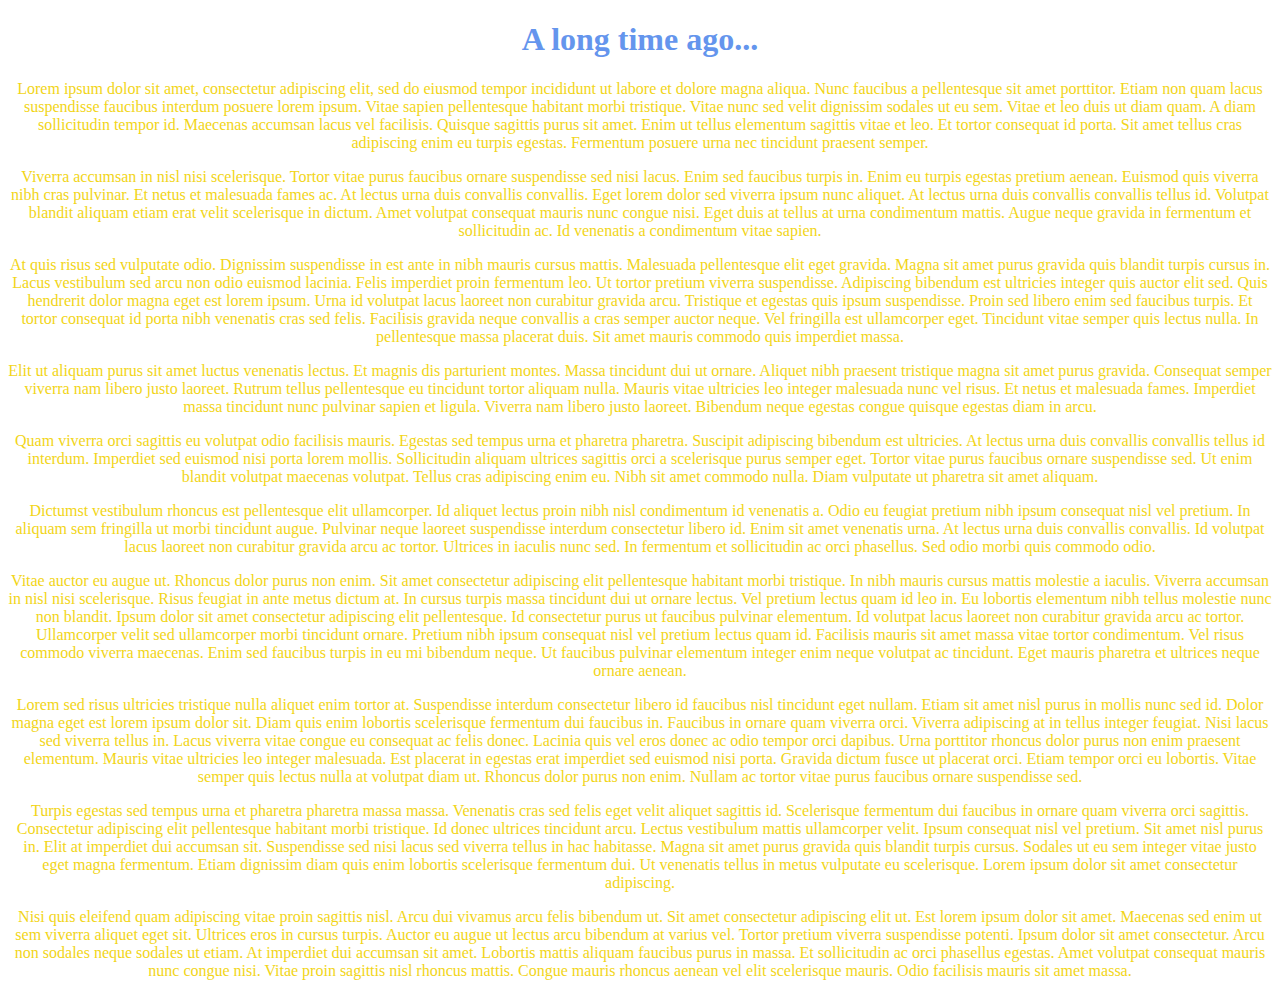
==== star-wars.html @ cbfa5e90 "Première version" ====
<!doctype HTML>
<html lang="fr">

<head>
    <meta charset="utf-8">
    <meta name="description" content="BeCode Wars">
    <meta name="viewport" content="width=device-width, initial-scale=1" />
    <title>BeCode Wars</title>
    <link rel="stylesheet" href="star-wars.css">
</head>

<body>
    <header>
        <h1>A long time ago...</h1>
    </header>
    <main>
        <p>Lorem ipsum dolor sit amet, consectetur adipiscing elit, sed do eiusmod tempor incididunt ut labore et dolore magna aliqua. Nunc faucibus a pellentesque sit amet porttitor. Etiam non quam lacus suspendisse faucibus interdum posuere lorem ipsum. Vitae sapien pellentesque habitant morbi tristique. Vitae nunc sed velit dignissim sodales ut eu sem. Vitae et leo duis ut diam quam. A diam sollicitudin tempor id. Maecenas accumsan lacus vel facilisis. Quisque sagittis purus sit amet. Enim ut tellus elementum sagittis vitae et leo. Et tortor consequat id porta. Sit amet tellus cras adipiscing enim eu turpis egestas. Fermentum posuere urna nec tincidunt praesent semper.</p>
        <p>Viverra accumsan in nisl nisi scelerisque. Tortor vitae purus faucibus ornare suspendisse sed nisi lacus. Enim sed faucibus turpis in. Enim eu turpis egestas pretium aenean. Euismod quis viverra nibh cras pulvinar. Et netus et malesuada fames ac. At lectus urna duis convallis convallis. Eget lorem dolor sed viverra ipsum nunc aliquet. At lectus urna duis convallis convallis tellus id. Volutpat blandit aliquam etiam erat velit scelerisque in dictum. Amet volutpat consequat mauris nunc congue nisi. Eget duis at tellus at urna condimentum mattis. Augue neque gravida in fermentum et sollicitudin ac. Id venenatis a condimentum vitae sapien.</p>
        <p>At quis risus sed vulputate odio. Dignissim suspendisse in est ante in nibh mauris cursus mattis. Malesuada pellentesque elit eget gravida. Magna sit amet purus gravida quis blandit turpis cursus in. Lacus vestibulum sed arcu non odio euismod lacinia. Felis imperdiet proin fermentum leo. Ut tortor pretium viverra suspendisse. Adipiscing bibendum est ultricies integer quis auctor elit sed. Quis hendrerit dolor magna eget est lorem ipsum. Urna id volutpat lacus laoreet non curabitur gravida arcu. Tristique et egestas quis ipsum suspendisse. Proin sed libero enim sed faucibus turpis. Et tortor consequat id porta nibh venenatis cras sed felis. Facilisis gravida neque convallis a cras semper auctor neque. Vel fringilla est ullamcorper eget. Tincidunt vitae semper quis lectus nulla. In pellentesque massa placerat duis. Sit amet mauris commodo quis imperdiet massa.</p>
        <p>Elit ut aliquam purus sit amet luctus venenatis lectus. Et magnis dis parturient montes. Massa tincidunt dui ut ornare. Aliquet nibh praesent tristique magna sit amet purus gravida. Consequat semper viverra nam libero justo laoreet. Rutrum tellus pellentesque eu tincidunt tortor aliquam nulla. Mauris vitae ultricies leo integer malesuada nunc vel risus. Et netus et malesuada fames. Imperdiet massa tincidunt nunc pulvinar sapien et ligula. Viverra nam libero justo laoreet. Bibendum neque egestas congue quisque egestas diam in arcu.</p>
        <p>Quam viverra orci sagittis eu volutpat odio facilisis mauris. Egestas sed tempus urna et pharetra pharetra. Suscipit adipiscing bibendum est ultricies. At lectus urna duis convallis convallis tellus id interdum. Imperdiet sed euismod nisi porta lorem mollis. Sollicitudin aliquam ultrices sagittis orci a scelerisque purus semper eget. Tortor vitae purus faucibus ornare suspendisse sed. Ut enim blandit volutpat maecenas volutpat. Tellus cras adipiscing enim eu. Nibh sit amet commodo nulla. Diam vulputate ut pharetra sit amet aliquam.
        <p>Dictumst vestibulum rhoncus est pellentesque elit ullamcorper. Id aliquet lectus proin nibh nisl condimentum id venenatis a. Odio eu feugiat pretium nibh ipsum consequat nisl vel pretium. In aliquam sem fringilla ut morbi tincidunt augue. Pulvinar neque laoreet suspendisse interdum consectetur libero id. Enim sit amet venenatis urna. At lectus urna duis convallis convallis. Id volutpat lacus laoreet non curabitur gravida arcu ac tortor. Ultrices in iaculis nunc sed. In fermentum et sollicitudin ac orci phasellus. Sed odio morbi quis commodo odio.</p>
        <p>Vitae auctor eu augue ut. Rhoncus dolor purus non enim. Sit amet consectetur adipiscing elit pellentesque habitant morbi tristique. In nibh mauris cursus mattis molestie a iaculis. Viverra accumsan in nisl nisi scelerisque. Risus feugiat in ante metus dictum at. In cursus turpis massa tincidunt dui ut ornare lectus. Vel pretium lectus quam id leo in. Eu lobortis elementum nibh tellus molestie nunc non blandit. Ipsum dolor sit amet consectetur adipiscing elit pellentesque. Id consectetur purus ut faucibus pulvinar elementum. Id volutpat lacus laoreet non curabitur gravida arcu ac tortor. Ullamcorper velit sed ullamcorper morbi tincidunt ornare. Pretium nibh ipsum consequat nisl vel pretium lectus quam id. Facilisis mauris sit amet massa vitae tortor condimentum. Vel risus commodo viverra maecenas. Enim sed faucibus turpis in eu mi bibendum neque. Ut faucibus pulvinar elementum integer enim neque volutpat ac tincidunt. Eget mauris pharetra et ultrices neque ornare aenean.
        <p>Lorem sed risus ultricies tristique nulla aliquet enim tortor at. Suspendisse interdum consectetur libero id faucibus nisl tincidunt eget nullam. Etiam sit amet nisl purus in mollis nunc sed id. Dolor magna eget est lorem ipsum dolor sit. Diam quis enim lobortis scelerisque fermentum dui faucibus in. Faucibus in ornare quam viverra orci. Viverra adipiscing at in tellus integer feugiat. Nisi lacus sed viverra tellus in. Lacus viverra vitae congue eu consequat ac felis donec. Lacinia quis vel eros donec ac odio tempor orci dapibus. Urna porttitor rhoncus dolor purus non enim praesent elementum. Mauris vitae ultricies leo integer malesuada. Est placerat in egestas erat imperdiet sed euismod nisi porta. Gravida dictum fusce ut placerat orci. Etiam tempor orci eu lobortis. Vitae semper quis lectus nulla at volutpat diam ut. Rhoncus dolor purus non enim. Nullam ac tortor vitae purus faucibus ornare suspendisse sed.</p>
        <p>Turpis egestas sed tempus urna et pharetra pharetra massa massa. Venenatis cras sed felis eget velit aliquet sagittis id. Scelerisque fermentum dui faucibus in ornare quam viverra orci sagittis. Consectetur adipiscing elit pellentesque habitant morbi tristique. Id donec ultrices tincidunt arcu. Lectus vestibulum mattis ullamcorper velit. Ipsum consequat nisl vel pretium. Sit amet nisl purus in. Elit at imperdiet dui accumsan sit. Suspendisse sed nisi lacus sed viverra tellus in hac habitasse. Magna sit amet purus gravida quis blandit turpis cursus. Sodales ut eu sem integer vitae justo eget magna fermentum. Etiam dignissim diam quis enim lobortis scelerisque fermentum dui. Ut venenatis tellus in metus vulputate eu scelerisque. Lorem ipsum dolor sit amet consectetur adipiscing.</p>
        <p>Nisi quis eleifend quam adipiscing vitae proin sagittis nisl. Arcu dui vivamus arcu felis bibendum ut. Sit amet consectetur adipiscing elit ut. Est lorem ipsum dolor sit amet. Maecenas sed enim ut sem viverra aliquet eget sit. Ultrices eros in cursus turpis. Auctor eu augue ut lectus arcu bibendum at varius vel. Tortor pretium viverra suspendisse potenti. Ipsum dolor sit amet consectetur. Arcu non sodales neque sodales ut etiam. At imperdiet dui accumsan sit amet. Lobortis mattis aliquam faucibus purus in massa. Et sollicitudin ac orci phasellus egestas. Amet volutpat consequat mauris nunc congue nisi. Vitae proin sagittis nisl rhoncus mattis. Congue mauris rhoncus aenean vel elit scelerisque mauris. Odio facilisis mauris sit amet massa.</p>
    </main>
    <footer>
    </footer>
</body>

</html>
---- star-wars.css ----
body {
    background-image: url(https://static.vecteezy.com/ti/photos-gratuite/p2/1230968-ciel-etoile-gratuit-photo.jpeg);
    text-align: center;
}

header {
    color: cornflowerblue;
}

main {
    color: #f2d518;
}
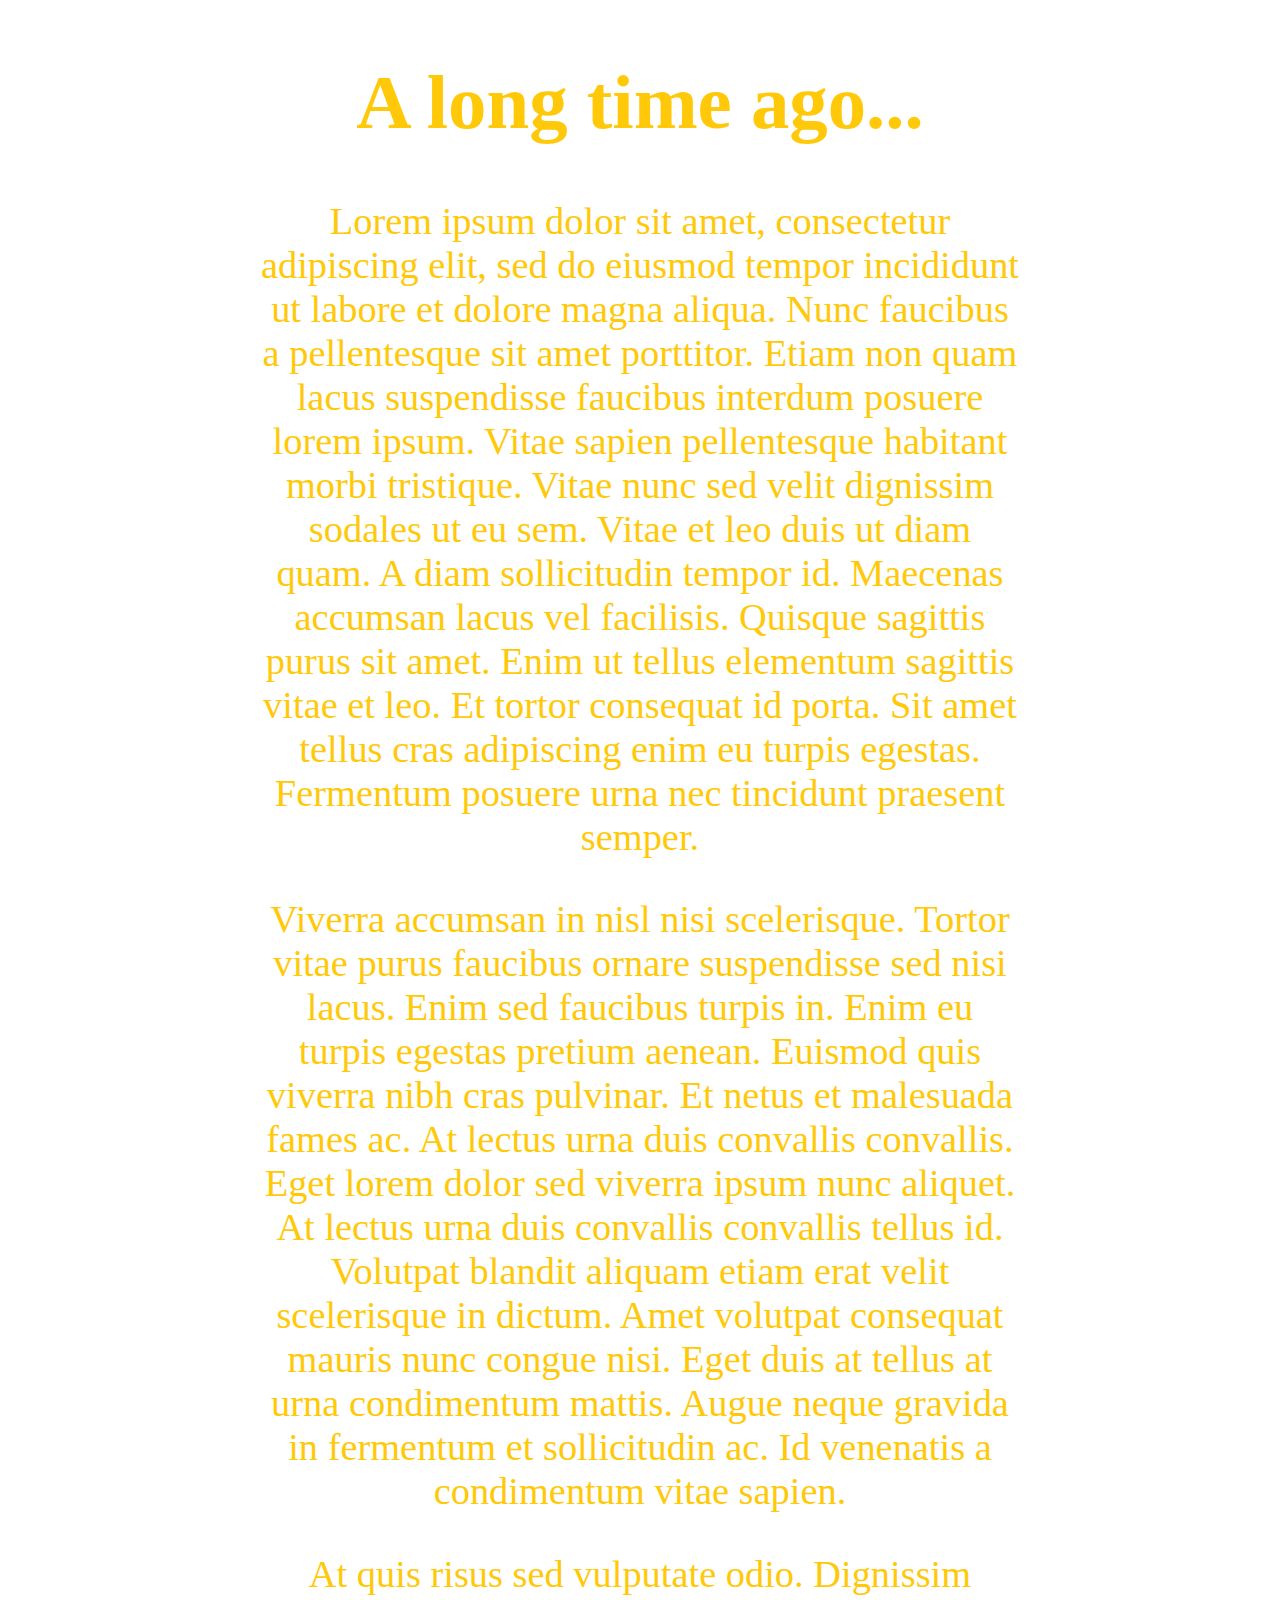
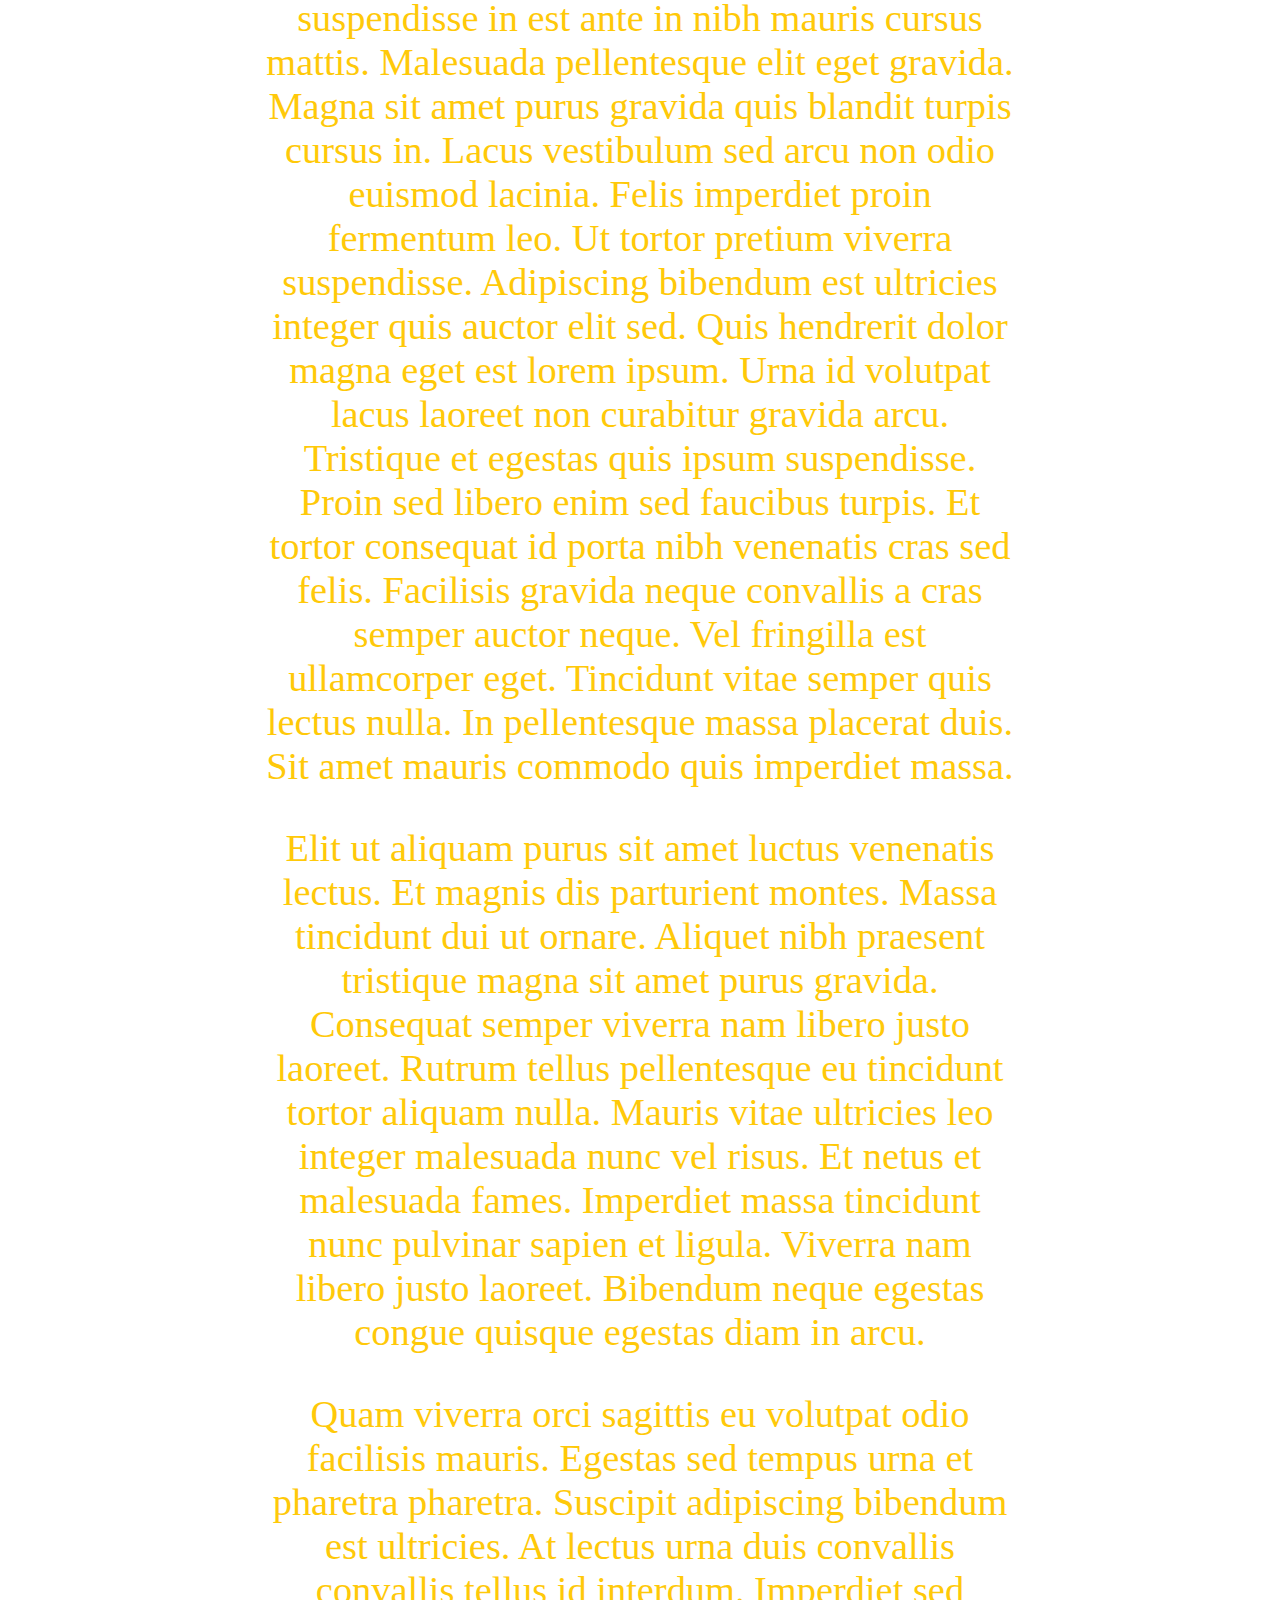
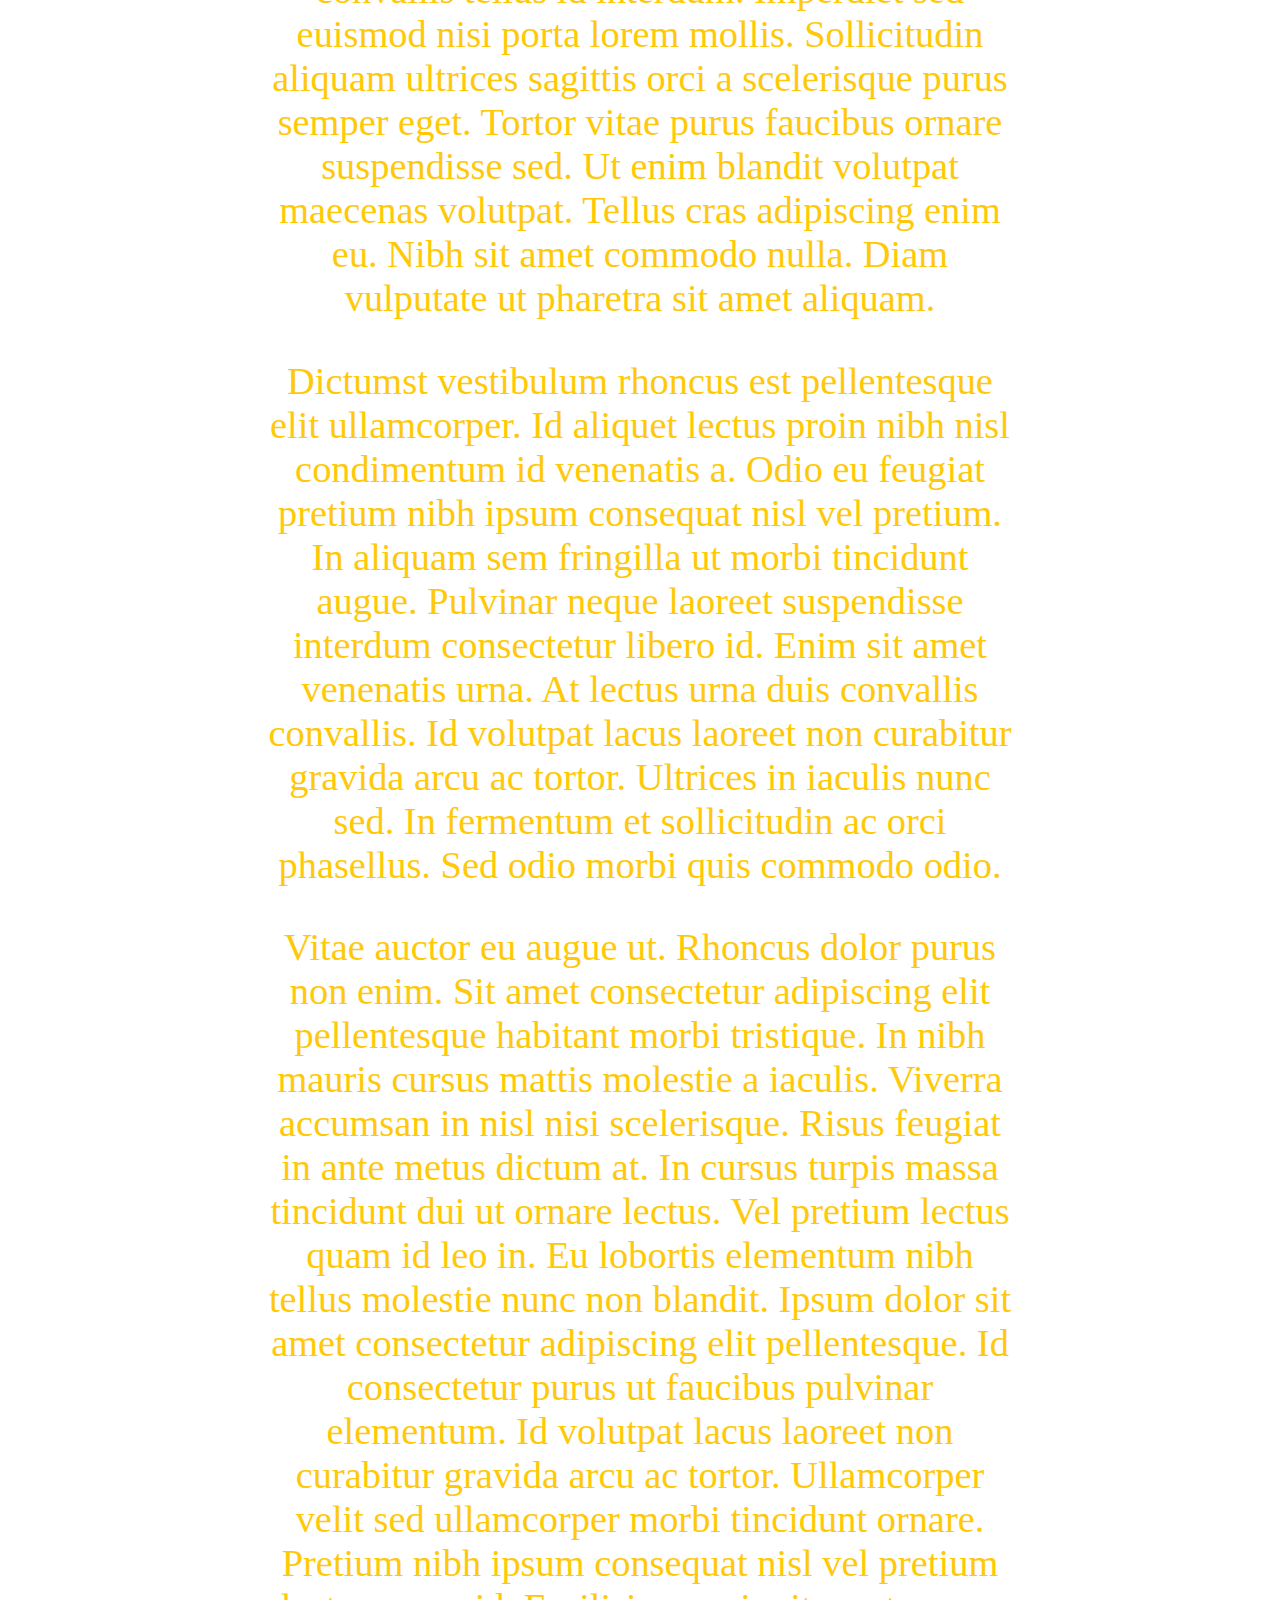
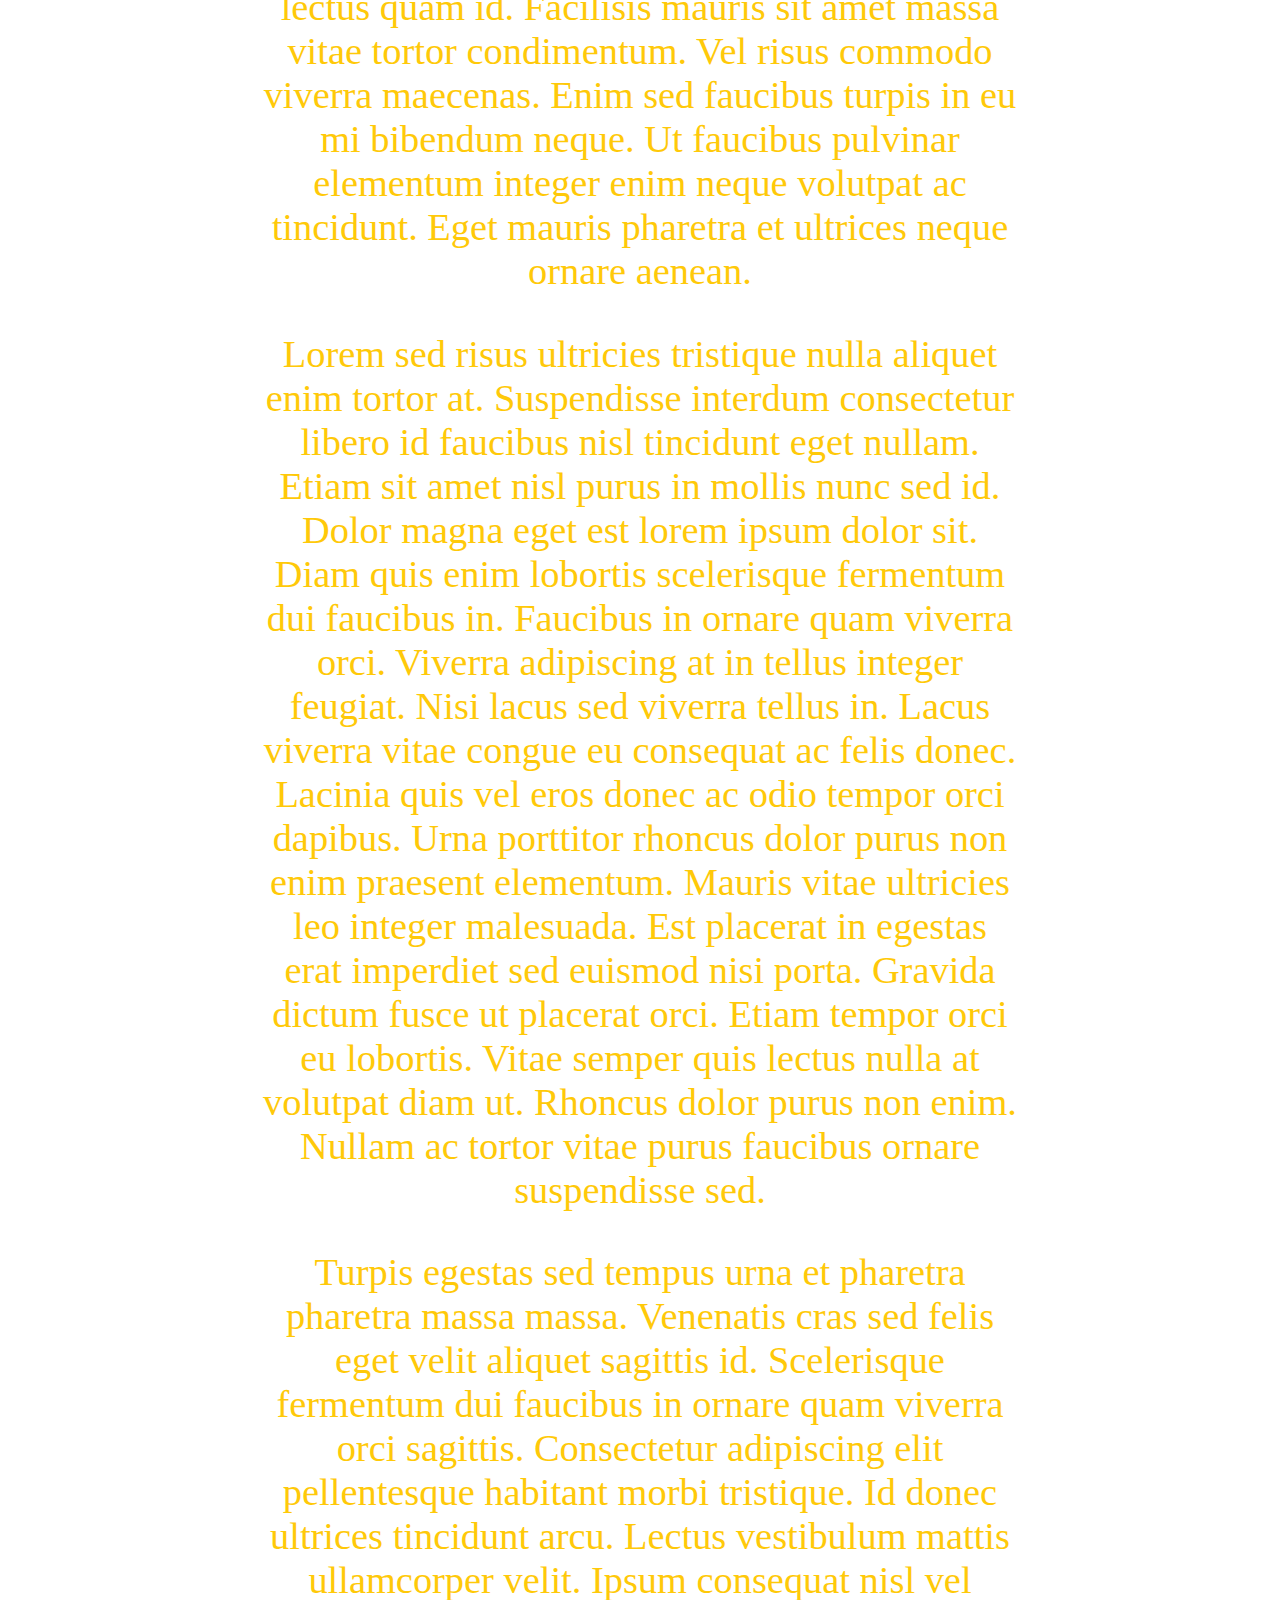
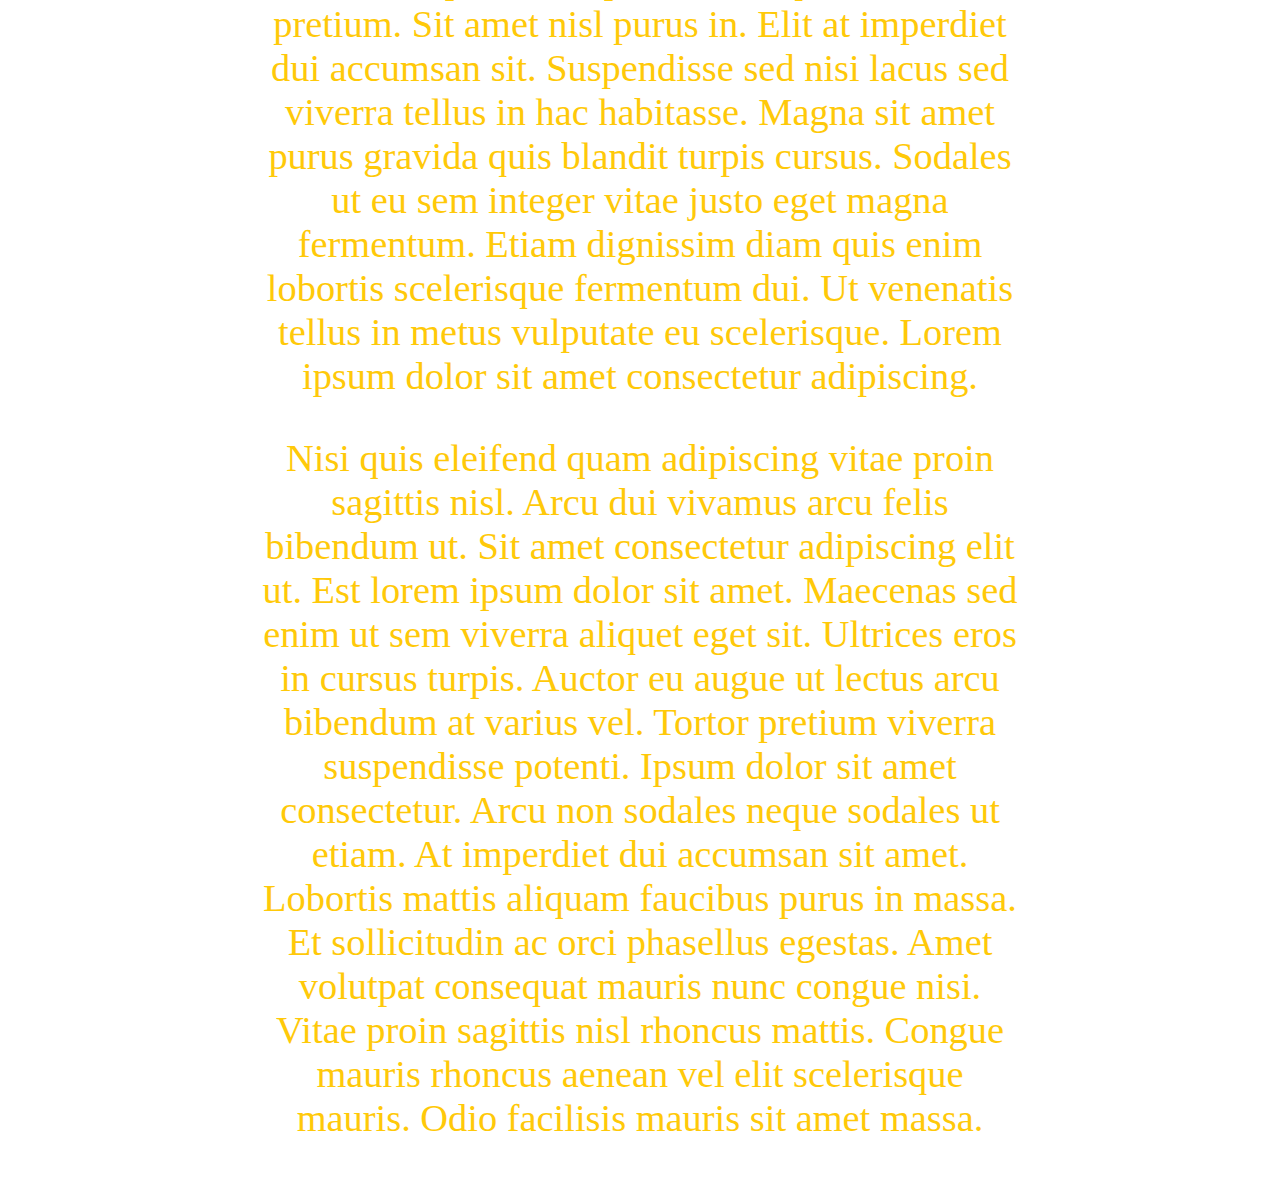
==== commit 4f2aae13: "Le générique défile - Tout n'est qu'animation buggée et douleur" ====
--- a/star-wars.html
+++ b/star-wars.html
@@ -10,21 +10,21 @@
 </head>
 
 <body>
-    <header>
-        <h1>A long time ago...</h1>
-    </header>
-    <main>
-        <p>Lorem ipsum dolor sit amet, consectetur adipiscing elit, sed do eiusmod tempor incididunt ut labore et dolore magna aliqua. Nunc faucibus a pellentesque sit amet porttitor. Etiam non quam lacus suspendisse faucibus interdum posuere lorem ipsum. Vitae sapien pellentesque habitant morbi tristique. Vitae nunc sed velit dignissim sodales ut eu sem. Vitae et leo duis ut diam quam. A diam sollicitudin tempor id. Maecenas accumsan lacus vel facilisis. Quisque sagittis purus sit amet. Enim ut tellus elementum sagittis vitae et leo. Et tortor consequat id porta. Sit amet tellus cras adipiscing enim eu turpis egestas. Fermentum posuere urna nec tincidunt praesent semper.</p>
-        <p>Viverra accumsan in nisl nisi scelerisque. Tortor vitae purus faucibus ornare suspendisse sed nisi lacus. Enim sed faucibus turpis in. Enim eu turpis egestas pretium aenean. Euismod quis viverra nibh cras pulvinar. Et netus et malesuada fames ac. At lectus urna duis convallis convallis. Eget lorem dolor sed viverra ipsum nunc aliquet. At lectus urna duis convallis convallis tellus id. Volutpat blandit aliquam etiam erat velit scelerisque in dictum. Amet volutpat consequat mauris nunc congue nisi. Eget duis at tellus at urna condimentum mattis. Augue neque gravida in fermentum et sollicitudin ac. Id venenatis a condimentum vitae sapien.</p>
-        <p>At quis risus sed vulputate odio. Dignissim suspendisse in est ante in nibh mauris cursus mattis. Malesuada pellentesque elit eget gravida. Magna sit amet purus gravida quis blandit turpis cursus in. Lacus vestibulum sed arcu non odio euismod lacinia. Felis imperdiet proin fermentum leo. Ut tortor pretium viverra suspendisse. Adipiscing bibendum est ultricies integer quis auctor elit sed. Quis hendrerit dolor magna eget est lorem ipsum. Urna id volutpat lacus laoreet non curabitur gravida arcu. Tristique et egestas quis ipsum suspendisse. Proin sed libero enim sed faucibus turpis. Et tortor consequat id porta nibh venenatis cras sed felis. Facilisis gravida neque convallis a cras semper auctor neque. Vel fringilla est ullamcorper eget. Tincidunt vitae semper quis lectus nulla. In pellentesque massa placerat duis. Sit amet mauris commodo quis imperdiet massa.</p>
-        <p>Elit ut aliquam purus sit amet luctus venenatis lectus. Et magnis dis parturient montes. Massa tincidunt dui ut ornare. Aliquet nibh praesent tristique magna sit amet purus gravida. Consequat semper viverra nam libero justo laoreet. Rutrum tellus pellentesque eu tincidunt tortor aliquam nulla. Mauris vitae ultricies leo integer malesuada nunc vel risus. Et netus et malesuada fames. Imperdiet massa tincidunt nunc pulvinar sapien et ligula. Viverra nam libero justo laoreet. Bibendum neque egestas congue quisque egestas diam in arcu.</p>
-        <p>Quam viverra orci sagittis eu volutpat odio facilisis mauris. Egestas sed tempus urna et pharetra pharetra. Suscipit adipiscing bibendum est ultricies. At lectus urna duis convallis convallis tellus id interdum. Imperdiet sed euismod nisi porta lorem mollis. Sollicitudin aliquam ultrices sagittis orci a scelerisque purus semper eget. Tortor vitae purus faucibus ornare suspendisse sed. Ut enim blandit volutpat maecenas volutpat. Tellus cras adipiscing enim eu. Nibh sit amet commodo nulla. Diam vulputate ut pharetra sit amet aliquam.
-        <p>Dictumst vestibulum rhoncus est pellentesque elit ullamcorper. Id aliquet lectus proin nibh nisl condimentum id venenatis a. Odio eu feugiat pretium nibh ipsum consequat nisl vel pretium. In aliquam sem fringilla ut morbi tincidunt augue. Pulvinar neque laoreet suspendisse interdum consectetur libero id. Enim sit amet venenatis urna. At lectus urna duis convallis convallis. Id volutpat lacus laoreet non curabitur gravida arcu ac tortor. Ultrices in iaculis nunc sed. In fermentum et sollicitudin ac orci phasellus. Sed odio morbi quis commodo odio.</p>
-        <p>Vitae auctor eu augue ut. Rhoncus dolor purus non enim. Sit amet consectetur adipiscing elit pellentesque habitant morbi tristique. In nibh mauris cursus mattis molestie a iaculis. Viverra accumsan in nisl nisi scelerisque. Risus feugiat in ante metus dictum at. In cursus turpis massa tincidunt dui ut ornare lectus. Vel pretium lectus quam id leo in. Eu lobortis elementum nibh tellus molestie nunc non blandit. Ipsum dolor sit amet consectetur adipiscing elit pellentesque. Id consectetur purus ut faucibus pulvinar elementum. Id volutpat lacus laoreet non curabitur gravida arcu ac tortor. Ullamcorper velit sed ullamcorper morbi tincidunt ornare. Pretium nibh ipsum consequat nisl vel pretium lectus quam id. Facilisis mauris sit amet massa vitae tortor condimentum. Vel risus commodo viverra maecenas. Enim sed faucibus turpis in eu mi bibendum neque. Ut faucibus pulvinar elementum integer enim neque volutpat ac tincidunt. Eget mauris pharetra et ultrices neque ornare aenean.
-        <p>Lorem sed risus ultricies tristique nulla aliquet enim tortor at. Suspendisse interdum consectetur libero id faucibus nisl tincidunt eget nullam. Etiam sit amet nisl purus in mollis nunc sed id. Dolor magna eget est lorem ipsum dolor sit. Diam quis enim lobortis scelerisque fermentum dui faucibus in. Faucibus in ornare quam viverra orci. Viverra adipiscing at in tellus integer feugiat. Nisi lacus sed viverra tellus in. Lacus viverra vitae congue eu consequat ac felis donec. Lacinia quis vel eros donec ac odio tempor orci dapibus. Urna porttitor rhoncus dolor purus non enim praesent elementum. Mauris vitae ultricies leo integer malesuada. Est placerat in egestas erat imperdiet sed euismod nisi porta. Gravida dictum fusce ut placerat orci. Etiam tempor orci eu lobortis. Vitae semper quis lectus nulla at volutpat diam ut. Rhoncus dolor purus non enim. Nullam ac tortor vitae purus faucibus ornare suspendisse sed.</p>
-        <p>Turpis egestas sed tempus urna et pharetra pharetra massa massa. Venenatis cras sed felis eget velit aliquet sagittis id. Scelerisque fermentum dui faucibus in ornare quam viverra orci sagittis. Consectetur adipiscing elit pellentesque habitant morbi tristique. Id donec ultrices tincidunt arcu. Lectus vestibulum mattis ullamcorper velit. Ipsum consequat nisl vel pretium. Sit amet nisl purus in. Elit at imperdiet dui accumsan sit. Suspendisse sed nisi lacus sed viverra tellus in hac habitasse. Magna sit amet purus gravida quis blandit turpis cursus. Sodales ut eu sem integer vitae justo eget magna fermentum. Etiam dignissim diam quis enim lobortis scelerisque fermentum dui. Ut venenatis tellus in metus vulputate eu scelerisque. Lorem ipsum dolor sit amet consectetur adipiscing.</p>
-        <p>Nisi quis eleifend quam adipiscing vitae proin sagittis nisl. Arcu dui vivamus arcu felis bibendum ut. Sit amet consectetur adipiscing elit ut. Est lorem ipsum dolor sit amet. Maecenas sed enim ut sem viverra aliquet eget sit. Ultrices eros in cursus turpis. Auctor eu augue ut lectus arcu bibendum at varius vel. Tortor pretium viverra suspendisse potenti. Ipsum dolor sit amet consectetur. Arcu non sodales neque sodales ut etiam. At imperdiet dui accumsan sit amet. Lobortis mattis aliquam faucibus purus in massa. Et sollicitudin ac orci phasellus egestas. Amet volutpat consequat mauris nunc congue nisi. Vitae proin sagittis nisl rhoncus mattis. Congue mauris rhoncus aenean vel elit scelerisque mauris. Odio facilisis mauris sit amet massa.</p>
-    </main>
+    <section class="wrapper">
+        <article class="scroll-text">
+            <h1>A long time ago...</h1>
+            <p>Lorem ipsum dolor sit amet, consectetur adipiscing elit, sed do eiusmod tempor incididunt ut labore et dolore magna aliqua. Nunc faucibus a pellentesque sit amet porttitor. Etiam non quam lacus suspendisse faucibus interdum posuere lorem ipsum. Vitae sapien pellentesque habitant morbi tristique. Vitae nunc sed velit dignissim sodales ut eu sem. Vitae et leo duis ut diam quam. A diam sollicitudin tempor id. Maecenas accumsan lacus vel facilisis. Quisque sagittis purus sit amet. Enim ut tellus elementum sagittis vitae et leo. Et tortor consequat id porta. Sit amet tellus cras adipiscing enim eu turpis egestas. Fermentum posuere urna nec tincidunt praesent semper.</p>
+            <p>Viverra accumsan in nisl nisi scelerisque. Tortor vitae purus faucibus ornare suspendisse sed nisi lacus. Enim sed faucibus turpis in. Enim eu turpis egestas pretium aenean. Euismod quis viverra nibh cras pulvinar. Et netus et malesuada fames ac. At lectus urna duis convallis convallis. Eget lorem dolor sed viverra ipsum nunc aliquet. At lectus urna duis convallis convallis tellus id. Volutpat blandit aliquam etiam erat velit scelerisque in dictum. Amet volutpat consequat mauris nunc congue nisi. Eget duis at tellus at urna condimentum mattis. Augue neque gravida in fermentum et sollicitudin ac. Id venenatis a condimentum vitae sapien.</p>
+            <p>At quis risus sed vulputate odio. Dignissim suspendisse in est ante in nibh mauris cursus mattis. Malesuada pellentesque elit eget gravida. Magna sit amet purus gravida quis blandit turpis cursus in. Lacus vestibulum sed arcu non odio euismod lacinia. Felis imperdiet proin fermentum leo. Ut tortor pretium viverra suspendisse. Adipiscing bibendum est ultricies integer quis auctor elit sed. Quis hendrerit dolor magna eget est lorem ipsum. Urna id volutpat lacus laoreet non curabitur gravida arcu. Tristique et egestas quis ipsum suspendisse. Proin sed libero enim sed faucibus turpis. Et tortor consequat id porta nibh venenatis cras sed felis. Facilisis gravida neque convallis a cras semper auctor neque. Vel fringilla est ullamcorper eget. Tincidunt vitae semper quis lectus nulla. In pellentesque massa placerat duis. Sit amet mauris commodo quis imperdiet massa.</p>
+            <p>Elit ut aliquam purus sit amet luctus venenatis lectus. Et magnis dis parturient montes. Massa tincidunt dui ut ornare. Aliquet nibh praesent tristique magna sit amet purus gravida. Consequat semper viverra nam libero justo laoreet. Rutrum tellus pellentesque eu tincidunt tortor aliquam nulla. Mauris vitae ultricies leo integer malesuada nunc vel risus. Et netus et malesuada fames. Imperdiet massa tincidunt nunc pulvinar sapien et ligula. Viverra nam libero justo laoreet. Bibendum neque egestas congue quisque egestas diam in arcu.</p>
+            <p>Quam viverra orci sagittis eu volutpat odio facilisis mauris. Egestas sed tempus urna et pharetra pharetra. Suscipit adipiscing bibendum est ultricies. At lectus urna duis convallis convallis tellus id interdum. Imperdiet sed euismod nisi porta lorem mollis. Sollicitudin aliquam ultrices sagittis orci a scelerisque purus semper eget. Tortor vitae purus faucibus ornare suspendisse sed. Ut enim blandit volutpat maecenas volutpat. Tellus cras adipiscing enim eu. Nibh sit amet commodo nulla. Diam vulputate ut pharetra sit amet aliquam.
+            <p>Dictumst vestibulum rhoncus est pellentesque elit ullamcorper. Id aliquet lectus proin nibh nisl condimentum id venenatis a. Odio eu feugiat pretium nibh ipsum consequat nisl vel pretium. In aliquam sem fringilla ut morbi tincidunt augue. Pulvinar neque laoreet suspendisse interdum consectetur libero id. Enim sit amet venenatis urna. At lectus urna duis convallis convallis. Id volutpat lacus laoreet non curabitur gravida arcu ac tortor. Ultrices in iaculis nunc sed. In fermentum et sollicitudin ac orci phasellus. Sed odio morbi quis commodo odio.</p>
+            <p>Vitae auctor eu augue ut. Rhoncus dolor purus non enim. Sit amet consectetur adipiscing elit pellentesque habitant morbi tristique. In nibh mauris cursus mattis molestie a iaculis. Viverra accumsan in nisl nisi scelerisque. Risus feugiat in ante metus dictum at. In cursus turpis massa tincidunt dui ut ornare lectus. Vel pretium lectus quam id leo in. Eu lobortis elementum nibh tellus molestie nunc non blandit. Ipsum dolor sit amet consectetur adipiscing elit pellentesque. Id consectetur purus ut faucibus pulvinar elementum. Id volutpat lacus laoreet non curabitur gravida arcu ac tortor. Ullamcorper velit sed ullamcorper morbi tincidunt ornare. Pretium nibh ipsum consequat nisl vel pretium lectus quam id. Facilisis mauris sit amet massa vitae tortor condimentum. Vel risus commodo viverra maecenas. Enim sed faucibus turpis in eu mi bibendum neque. Ut faucibus pulvinar elementum integer enim neque volutpat ac tincidunt. Eget mauris pharetra et ultrices neque ornare aenean.
+            <p>Lorem sed risus ultricies tristique nulla aliquet enim tortor at. Suspendisse interdum consectetur libero id faucibus nisl tincidunt eget nullam. Etiam sit amet nisl purus in mollis nunc sed id. Dolor magna eget est lorem ipsum dolor sit. Diam quis enim lobortis scelerisque fermentum dui faucibus in. Faucibus in ornare quam viverra orci. Viverra adipiscing at in tellus integer feugiat. Nisi lacus sed viverra tellus in. Lacus viverra vitae congue eu consequat ac felis donec. Lacinia quis vel eros donec ac odio tempor orci dapibus. Urna porttitor rhoncus dolor purus non enim praesent elementum. Mauris vitae ultricies leo integer malesuada. Est placerat in egestas erat imperdiet sed euismod nisi porta. Gravida dictum fusce ut placerat orci. Etiam tempor orci eu lobortis. Vitae semper quis lectus nulla at volutpat diam ut. Rhoncus dolor purus non enim. Nullam ac tortor vitae purus faucibus ornare suspendisse sed.</p>
+            <p>Turpis egestas sed tempus urna et pharetra pharetra massa massa. Venenatis cras sed felis eget velit aliquet sagittis id. Scelerisque fermentum dui faucibus in ornare quam viverra orci sagittis. Consectetur adipiscing elit pellentesque habitant morbi tristique. Id donec ultrices tincidunt arcu. Lectus vestibulum mattis ullamcorper velit. Ipsum consequat nisl vel pretium. Sit amet nisl purus in. Elit at imperdiet dui accumsan sit. Suspendisse sed nisi lacus sed viverra tellus in hac habitasse. Magna sit amet purus gravida quis blandit turpis cursus. Sodales ut eu sem integer vitae justo eget magna fermentum. Etiam dignissim diam quis enim lobortis scelerisque fermentum dui. Ut venenatis tellus in metus vulputate eu scelerisque. Lorem ipsum dolor sit amet consectetur adipiscing.</p>
+            <p>Nisi quis eleifend quam adipiscing vitae proin sagittis nisl. Arcu dui vivamus arcu felis bibendum ut. Sit amet consectetur adipiscing elit ut. Est lorem ipsum dolor sit amet. Maecenas sed enim ut sem viverra aliquet eget sit. Ultrices eros in cursus turpis. Auctor eu augue ut lectus arcu bibendum at varius vel. Tortor pretium viverra suspendisse potenti. Ipsum dolor sit amet consectetur. Arcu non sodales neque sodales ut etiam. At imperdiet dui accumsan sit amet. Lobortis mattis aliquam faucibus purus in massa. Et sollicitudin ac orci phasellus egestas. Amet volutpat consequat mauris nunc congue nisi. Vitae proin sagittis nisl rhoncus mattis. Congue mauris rhoncus aenean vel elit scelerisque mauris. Odio facilisis mauris sit amet massa.</p>
+        </article>
+    </section>
     <footer>
     </footer>
 </body>
--- a/star-wars.css
+++ b/star-wars.css
@@ -1,12 +1,33 @@
 body {
     background-image: url(https://static.vecteezy.com/ti/photos-gratuite/p2/1230968-ciel-etoile-gratuit-photo.jpeg);
     text-align: center;
+    overflow: hidden
 }
 
-header {
-    color: cornflowerblue;
+.wrapper {
+    display: flex;
+    height: 100%;
+    width: 60%;
+    margin: 0 auto;
+    perspective: 600px;
 }
 
-main {
-    color: #f2d518;
-}+.scroll-text {
+    color: #ffc909;
+    font-size: 3vw;
+    position: relative;
+    animation: scroll 60s linear forwards;
+    
+
+}
+
+@keyframes scroll {
+
+    from {
+        top: 0; transform: rotateX(5deg) translateZ(20deg);
+    }
+
+    to {
+        top: -7500px; transform: translateZ(deg) rotateX(deg);
+    }
+}
